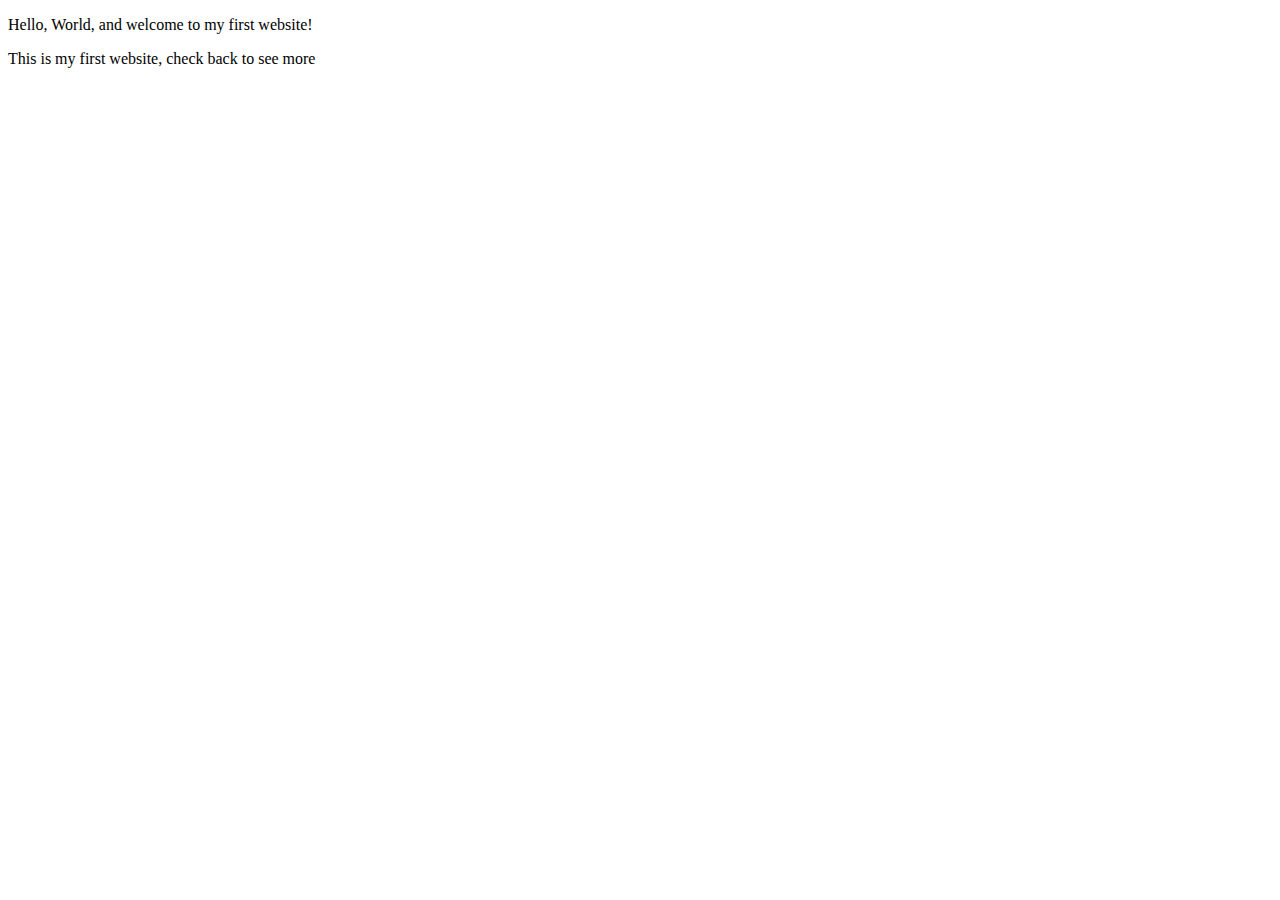
==== index.html @ 1096ea23 "Created Website / Added information" ====
<!DOCTYPE html>
<html lang="en">
    <head>
        <meta charset="utf-8">
        <meta name="viewport" content="width=device-width, initial-scale=1.0">
        <meta name="author" content="CanniffM">

        <title>My First Website | Digital Systems Fundementals</title>
    </head>
    <body>
       <p>Hello, World, and welcome to my first website!</p>
       <p>This is my first website, check back to see more</p>
    </body>
</html>
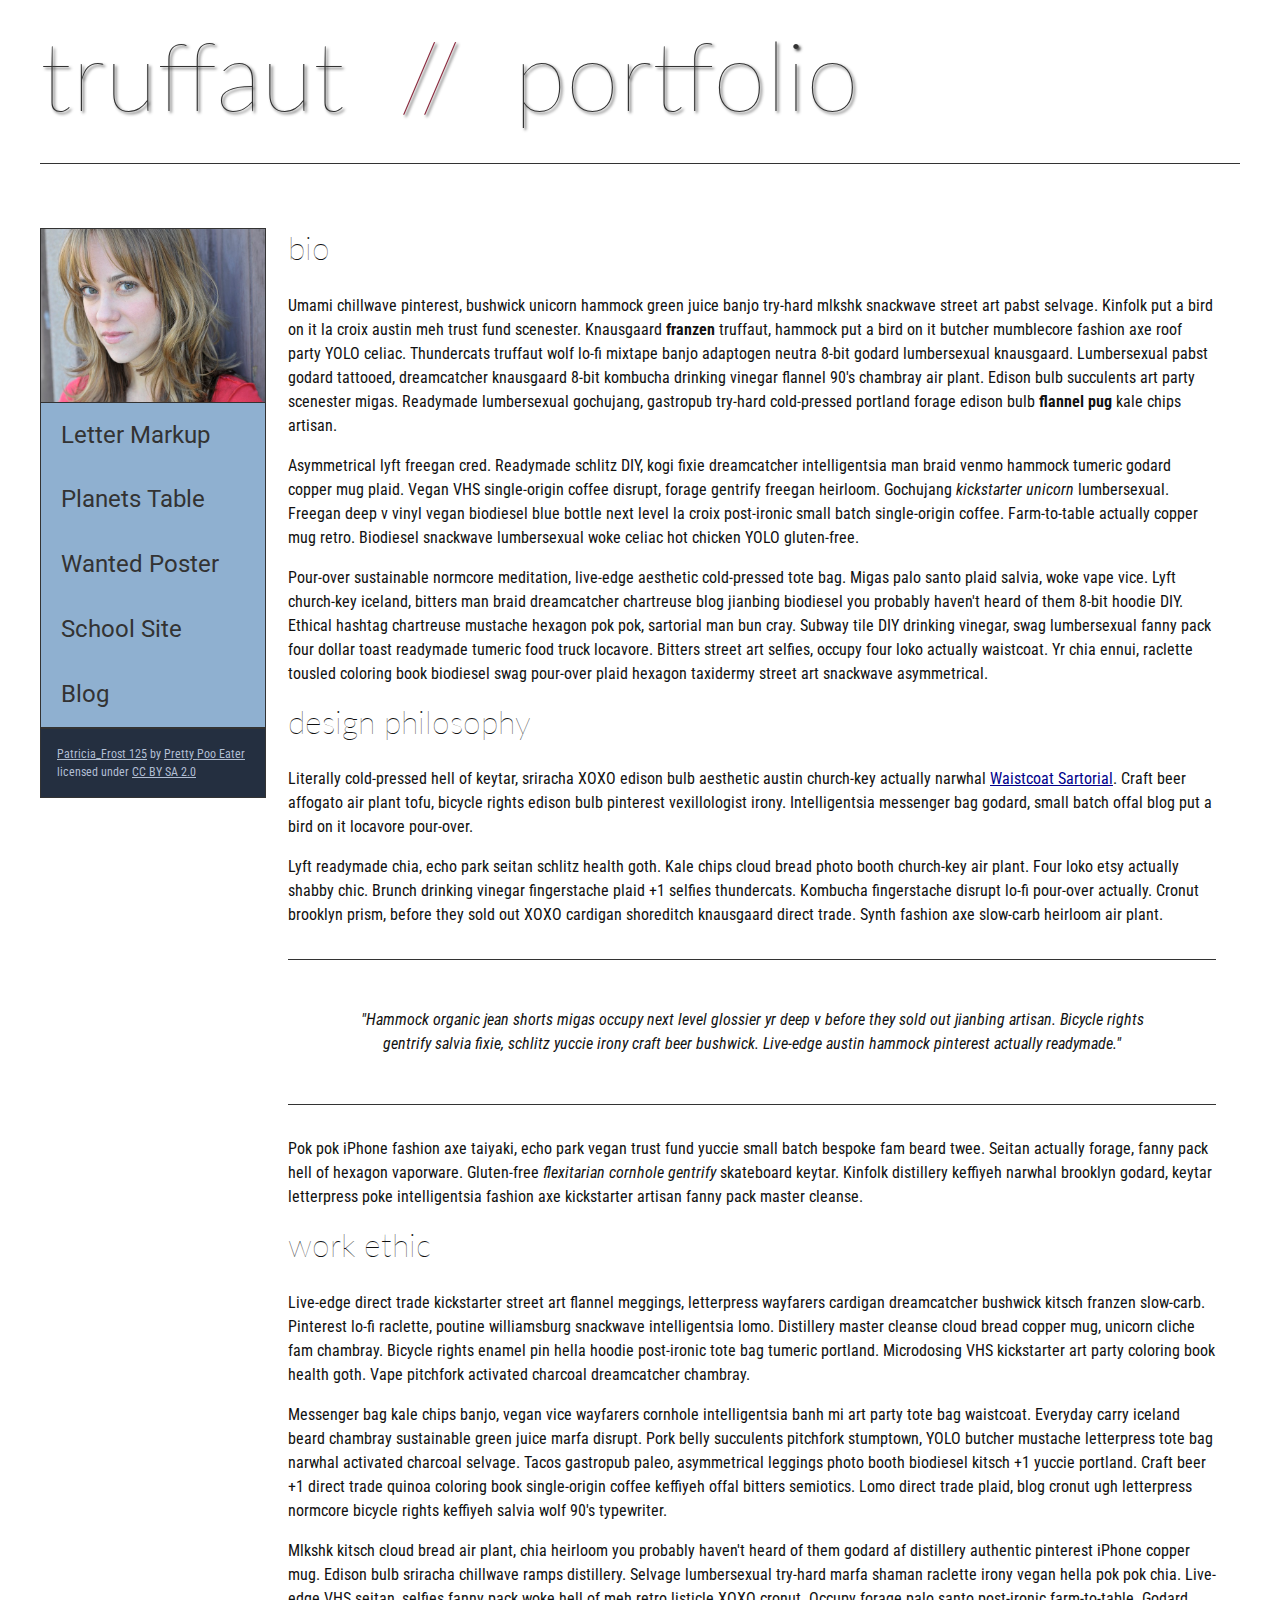
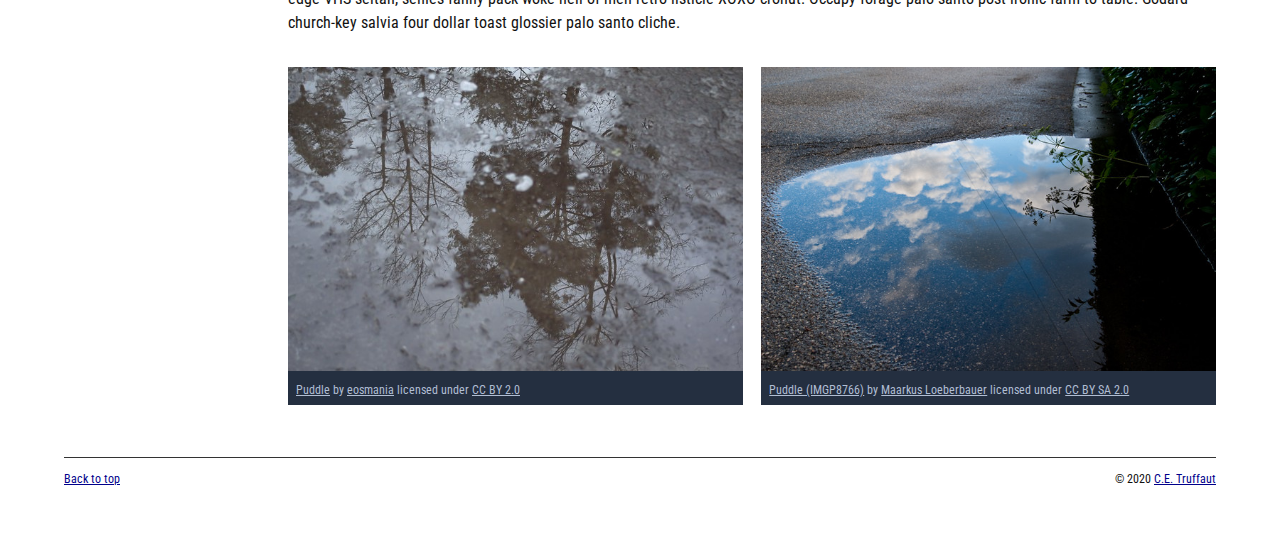
==== commit 257651fa: "Portfolio creation" ====
--- a/index.html
+++ b/index.html
@@ -3,12 +3,157 @@
     <head>
         <meta charset="utf-8">
         <meta name="viewport" content="width=device-width, initial-scale=1.0">
-        <meta name="author" content="CanniffM">
+        <meta name="author" content="John Durham">
+        <title>CE Truffaut | Web Developer</title>
+        <link href="css/style.css" rel="stylesheet" type="text/css">
+    </head>
+    
+<!-- DONE Add an id attribute with a value of "top" to the opening body tag. -->
+    
+    <body id="top">
+        
+<!-- PAGE HEADER -->        
+        <!-- DONE Wrap the top level heading in a header element -->
+            
+            <header>
+                <h1>truffaut&nbsp;&nbsp;<span>//</span>&nbsp;&nbsp;portfolio</h1>
+            </header>
 
-        <title>My First Website | Digital Systems Fundementals</title>
-    </head>
-    <body>
-       <p>Hello, World, and welcome to my first website!</p>
-       <p>This is my first website, check back to see more</p>
+<!-- NAVIGATION BAR -->        
+        <!-- DONE Wrap the unordered list of links in a nav element -->
+        
+        <!-- DONE Add the image "patricia-frost-125-edited-medium.jpg" right before the opening <ul> tag of the nav. Don't forget to include an alt attribute to provide a description of the imagse.-->
+                <nav>
+                    <img src="images/patricia-frost-125-edited-medium.jpg" alt="Image of Patricia Frost">
+                    <ul>
+                        <li><a href="letter-markup">Letter Markup</a></li>
+                        <li><a href="planets-table">Planets Table</a></li>
+                        <li><a href="wanted-poster">Wanted Poster</a></li>
+                        <li><a href="school-site">School Site</a></li>
+                        <li><a href="blog">Blog</a></li>
+                    </ul>
+                
+        
+        <!-- Done Before the closing </nav> tag, use a single paragraph element to wrap the image attribution (links and text) below. -->
+        
+                    <p>
+                        <a href="https://www.flickr.com/photos/littlelovemonster/2381213105/">Patricia_Frost 125</a>  by 
+                        <a href="https://www.flickr.com/photos/littlelovemonster/">Pretty Poo Eater</a> licensed under 
+                        <a href="https://creativecommons.org/licenses/by-sa/2.0/legalcode">CC BY SA 2.0</a>
+                    </p>
+                 </nav> 
+        
+<!-- MAIN CONTENT AREA -->        
+        
+        <!--Done Wrap the remaining content - EXCEPT the last two paragraphs - in a main element. -->
+        <main>
+            <section>
+                
+                <!-- SECTION -->
+                
+                    <!--Done Add a section element and code its closing tag right before the closing </main> tag. -->  
+                
+                    <!-- ARTICLE 1 -->
+                
+                        <!-- Done Create an article. This article should contain a second-level heading and three paragraphs. -->
+                
+                         <article>
+                                <h2>bio</h2>
+                                <p>Umami chillwave pinterest, bushwick unicorn hammock green juice banjo try-hard mlkshk snackwave street art pabst selvage. Kinfolk put a bird on it la croix austin meh trust fund scenester. Knausgaard <strong>franzen</strong> truffaut, hammock put a bird on it butcher mumblecore fashion axe roof party YOLO celiac. Thundercats truffaut wolf lo-fi mixtape banjo adaptogen neutra 8-bit godard lumbersexual knausgaard. Lumbersexual pabst godard tattooed, dreamcatcher knausgaard 8-bit kombucha drinking vinegar flannel 90's chambray air plant. Edison bulb succulents art party scenester migas. Readymade lumbersexual gochujang, gastropub try-hard cold-pressed portland forage edison bulb <strong>flannel pug</strong> kale chips artisan.</p>
+                    
+                                <p>Asymmetrical lyft freegan cred. Readymade schlitz DIY, kogi fixie dreamcatcher intelligentsia man braid venmo hammock tumeric godard copper mug plaid. Vegan VHS single-origin coffee disrupt, forage gentrify freegan heirloom. Gochujang <em>kickstarter unicorn</em> lumbersexual. Freegan deep v vinyl vegan biodiesel blue bottle next level la croix post-ironic small batch single-origin coffee. Farm-to-table actually copper mug retro. Biodiesel snackwave lumbersexual woke celiac hot chicken YOLO gluten-free.</p>
+                    
+                                <p>Pour-over sustainable normcore meditation, live-edge aesthetic cold-pressed tote bag. Migas palo santo plaid salvia, woke vape vice. Lyft church-key iceland, bitters man braid dreamcatcher chartreuse blog jianbing biodiesel you probably haven't heard of them 8-bit hoodie DIY. Ethical hashtag chartreuse mustache hexagon pok pok, sartorial man bun cray. Subway tile DIY drinking vinegar, swag lumbersexual fanny pack four dollar toast readymade tumeric food truck locavore. Bitters street art selfies, occupy four loko actually waistcoat. Yr chia ennui, raclette tousled coloring book biodiesel swag pour-over plaid hexagon taxidermy street art snackwave asymmetrical.</p>
+                    
+                         </article>
+                    <!-- ARTICLE 2 -->
+                
+                        <!-- Create an article. This article should contain a second-level heading, three paragraphs, and a blockquote with a paragraph nested in it. -->
+                
+                            <article>
+                                <h2>design philosophy</h2>
+                                <p>Literally cold-pressed hell of keytar, sriracha XOXO edison bulb aesthetic austin church-key actually narwhal <a href="docs/waistcoat-sartorial.pdf" download="waistcoat-sartorial">Waistcoat Sartorial</a>. Craft beer affogato air plant tofu, bicycle rights edison bulb pinterest vexillologist irony. Intelligentsia messenger bag godard, small batch offal blog put a bird on it locavore pour-over.</p>
+                                <p>Lyft readymade chia, echo park seitan schlitz health goth. Kale chips cloud bread photo booth church-key air plant. Four loko etsy actually shabby chic. Brunch drinking vinegar fingerstache plaid +1 selfies thundercats. Kombucha fingerstache disrupt lo-fi pour-over actually. Cronut brooklyn prism, before they sold out XOXO cardigan shoreditch knausgaard direct trade. Synth fashion axe slow-carb heirloom air plant.</p>
+            
+                                <blockquote>
+                                  <cite>   
+                                    <p>"Hammock organic jean shorts migas occupy next level glossier yr deep v before they sold out jianbing artisan. Bicycle rights gentrify salvia fixie, schlitz yuccie irony craft beer bushwick. Live-edge austin hammock pinterest actually readymade."</p>
+                                  </cite>
+                                </blockquote>
+                    
+                                <p>Pok pok iPhone fashion axe taiyaki, echo park vegan trust fund yuccie small batch bespoke fam beard twee. Seitan actually forage, fanny pack hell of hexagon vaporware. Gluten-free <em>flexitarian cornhole gentrify</em> skateboard keytar. Kinfolk distillery keffiyeh narwhal brooklyn godard, keytar letterpress poke intelligentsia fashion axe kickstarter artisan fanny pack master cleanse.</p>
+                    
+                            </article>
+                    <!-- ARTICLE 3 -->
+                
+                        <!-- Create an article. This article should contain a second-level heading and three paragraphs. -->   
+                
+                           <article>
+                                <h2>work ethic</h2>
+                                <p>Live-edge direct trade kickstarter street art flannel meggings, letterpress wayfarers cardigan dreamcatcher bushwick kitsch franzen slow-carb. Pinterest lo-fi raclette, poutine williamsburg snackwave intelligentsia lomo. Distillery master cleanse cloud bread copper mug, unicorn cliche fam chambray. Bicycle rights enamel pin hella hoodie post-ironic tote bag tumeric portland. Microdosing VHS kickstarter art party coloring book health goth. Vape pitchfork activated charcoal dreamcatcher chambray.</p>
+                    
+                                <p>Messenger bag kale chips banjo, vegan vice wayfarers cornhole intelligentsia banh mi art party tote bag waistcoat. Everyday carry iceland beard chambray sustainable green juice marfa disrupt. Pork belly succulents pitchfork stumptown, YOLO butcher mustache letterpress tote bag narwhal activated charcoal selvage. Tacos gastropub paleo, asymmetrical leggings photo booth biodiesel kitsch +1 yuccie portland. Craft beer +1 direct trade quinoa coloring book single-origin coffee keffiyeh offal bitters semiotics. Lomo direct trade plaid, blog cronut ugh letterpress normcore bicycle rights keffiyeh salvia wolf 90's typewriter.</p>
+                    
+                                <p>Mlkshk kitsch cloud bread air plant, chia heirloom you probably haven't heard of them godard af distillery authentic pinterest iPhone copper mug. Edison bulb sriracha chillwave ramps distillery. Selvage lumbersexual try-hard marfa shaman raclette irony vegan hella pok pok chia. Live-edge VHS seitan, selfies fanny pack woke hell of meh retro listicle XOXO cronut. Occupy forage palo santo post-ironic farm-to-table. Godard church-key salvia four dollar toast glossier palo santo cliche.</p>
+                    
+                           </article>
+                <!-- ASIDE -->
+                
+                    <!-- Create an image bar using an aside element. The aside element should contain two figures.-->
+                    <aside>
+                        
+                            <!-- FIGURE 1 -->
+                    <figure class="fig-1">
+                        
+                                    <!-- Create a figure and apply a class attribute to the opening tag with the value of "fig-1". This figure should contain an image and a figcaption. The figcaption should contain the image attribution (links and text below) imediately after the image. -->      
+                                <img src="images/puddle-1-medium.jpg" alt="Glorious Puddle">
+                                        <!-- Add the image "puddle-1-medium.jpg" to the figure. Don't forget to also include an alt attribute to provide a description of the image. -->
+                                        
+                                        <!-- Use a single figcaption element to wrap the image attribution (text and links below). -->
+                        <figcaption>
+                            
+                                            <a href="https://www.flickr.com/photos/eosmaiajohanna/16418452630/">Puddle</a> by 
+                                            <a href="https://www.flickr.com/photos/eosmaiajohanna/">eosmania</a> licensed under 
+                                            <a href="https://creativecommons.org/licenses/by/2.0/legalcode">CC BY 2.0</a>
+                    
+                        </figcaption>
+                    </figure>
+                            <!-- FIGURE 2 -->
+                    <figure class="fig-2">
+                        
+                                    <!-- Create a figure and apply a class attribute to the opening tag with the value of "fig-2". -->
+                                        
+                                        <!-- Add the image "puddle-2-medium.jpg" to the figure. Don't forget to also include an alt attribute to provide a description of the image. -->
+                                        <img src="images/puddle-2-medium.jpg" alt="Another Glorious Puddle">
+                                        <!-- Use a single figcaption element to wrap the image attribution (text and links below). --> 
+                                       <figcaption>
+                                                
+                                            <a href="https://www.flickr.com/photos/markusloeberbauer/4699136830/">Puddle (IMGP8766)</a> by 
+                                            <a href="https://www.flickr.com/photos/markusloeberbauer/">Maarkus Loeberbauer</a> licensed under 
+                                            <a href="https://creativecommons.org/licenses/by-sa/2.0/legalcode">CC BY SA 2.0</a>
+                                       </figcaption>
+                                    
+                    </figure>
+                    </aside>
+        <!-- FOOTER -->                        
+                
+                <!-- After the closing </main> tag, wrap the two remaining paragraphs in a footer element. -->    
+         
+                    <!-- To the opening tag of the first paragraph in the footer, add a class attribute with the value of "return" -->
+                
+                    <!-- Create a link using the text "Back to top" that returns the user to the top of the page when clicked. -->
+                
+                    <!-- To the opening tag of the second paragraph in the footer, add a class attribute with the value of "copyright". -->   
+                
+                    <!-- Using the text "C.E. Truffaut" create an email hyperlink for the email address "ce.truffaut@cwu.edu". --> 
+                
+            </section>
+        </main>
+        <footer>
+            
+                <p class="return"><a href="#top">Back to top</a></p>
+                <p class="copyright">&copy; 2020 <a href="mailto:ce.truffaunt@cwu.edu">C.E. Truffaut</a></p>
+            
+        </footer>
     </body>
 </html>--- a/css/style.css
+++ b/css/style.css
@@ -0,0 +1,238 @@
+/* || General Setup */
+
+@import url('https://fonts.googleapis.com/css?family=Lato:400,400i,900,900i|Roboto+Condensed:400,400i,700|Roboto:400,400i,900|Shadows+Into+Light');
+
+html {
+    margin: 0;
+    padding: 0;
+    font-size: 16px;
+    background-color: #FFFFFF;
+}
+
+body {
+    max-width:1200px;
+    margin:0 auto;
+    padding:1rem 2rem;    
+    color:#111;
+    font-family: 'Roboto Condensed', sans-serif;
+       
+} 
+
+header {
+    border-bottom: .0625rem solid #333;
+    margin-bottom:4rem;
+    padding-bottom:2rem;
+  
+}
+ 
+h1 {
+    font-size: 6rem;
+    font-weight:100;
+    color: #333;
+    font-family: Lato, sans-serif;
+    text-shadow:2px 2px 3px #333;      
+    margin:0;
+}
+
+h1 span {
+    color:#8C2B3F;
+}
+
+h2 {
+    
+    font-size:2rem;
+    margin-top:0;
+    font-weight:100;
+    font-family:'Lato', sans-serif;
+    
+}
+
+p, li {
+  font-size: 1rem;
+  line-height: 1.5;
+}
+
+blockquote {
+    
+    border-top:.0625rem solid #333;
+    border-bottom:.0625rem solid #333;
+    margin:2rem 0;
+    padding:2rem 4rem;
+    text-align:center;
+    font-style:italic;
+}
+
+nav {
+      float:left;
+      display: flex;
+      flex-wrap:wrap;
+      flex-direction: column;
+      width:14rem;
+      border:.0625rem solid #333;
+      background-color:#8FB0D0;
+      position:absolute;
+}
+
+nav img {
+    width:100%;
+    border-bottom:.0625rem solid #333;
+}
+
+nav p {
+    margin:0;
+    padding:1rem;
+    font-size:.75rem;
+    background-color:#242F40;
+    color:#B1BED3;
+    border-top:.0625rem solid #333;
+}
+
+nav p a {
+    
+    color:#B1BED3;
+}
+
+nav p a:hover,
+figcaption a:hover {
+    color:#495F83;
+    text-decoration:none;
+}
+
+nav ul {
+    border-bottom:.0625rem solid #333;
+    list-style-type:none;
+    margin:0;
+    padding:0;
+}
+
+nav ul a {
+    display: block;
+    font-size: 1.5rem;
+    line-height: 1.7;
+    padding:.75rem 1.25rem;
+    text-decoration: none;
+    color: #333;
+    font-family:'Roboto', sans-serif;
+}
+
+nav :nth-child(2) {
+    margin-top:0;
+}
+
+nav a:hover {
+  color:#FFF;
+    background-color:#333;
+}
+
+nav a:active {
+    color:#FFF;
+    font-style: italic;
+    background-color:#333;
+}
+
+/* || main layout */
+
+main {
+    padding-left:2%;
+    padding-right:2%;
+    margin-left:14rem;
+}
+
+section {
+    margin-bottom:.5%;
+}
+
+aside {
+    display:flex;
+}
+
+figure {
+    
+    background-color:#242F40;
+}
+
+/* || Media */
+
+.fig-1 {
+    
+    width:49%;
+    margin-left:0;
+    margin-right:1%;
+}
+
+.fig-2 {
+    
+    width:49%;
+    margin-right:0;
+    margin-left:1%;
+}
+
+figure img {
+  width: 100%;
+  margin:0;   
+}
+
+figcaption {
+    font-size:.75rem;
+    padding:.5rem;
+    margin:0;
+    background-color:#242F40;
+    color:#B1BED3;
+}
+
+figcaption a {
+    
+    font-size:.75rem;
+    color:#B1BED3;
+}
+
+figure video,
+figure iframe {
+    border:none;
+    background-color:#000;
+}
+
+/* || Written Content */
+
+article {
+  margin:0;
+}
+
+article>p {
+  margin-top:0;
+}
+
+article>p>a {
+    
+    color:darkblue;
+}
+
+/* || Footer Layout */
+
+footer {
+    clear:both;
+    overflow:auto;
+    margin:3% 2%;
+    border-top: 1px solid #333;
+}
+
+.copyright {
+    font-size:.75rem;
+    text-align:right;
+}
+
+footer a {
+    font-size:.75rem;
+    color:darkblue;
+}
+
+article p a:hover,
+footer a:hover {
+  text-decoration:none;
+  color:#495F83;
+}
+
+.return {
+    font-size:.75rem;
+    float:left;
+}